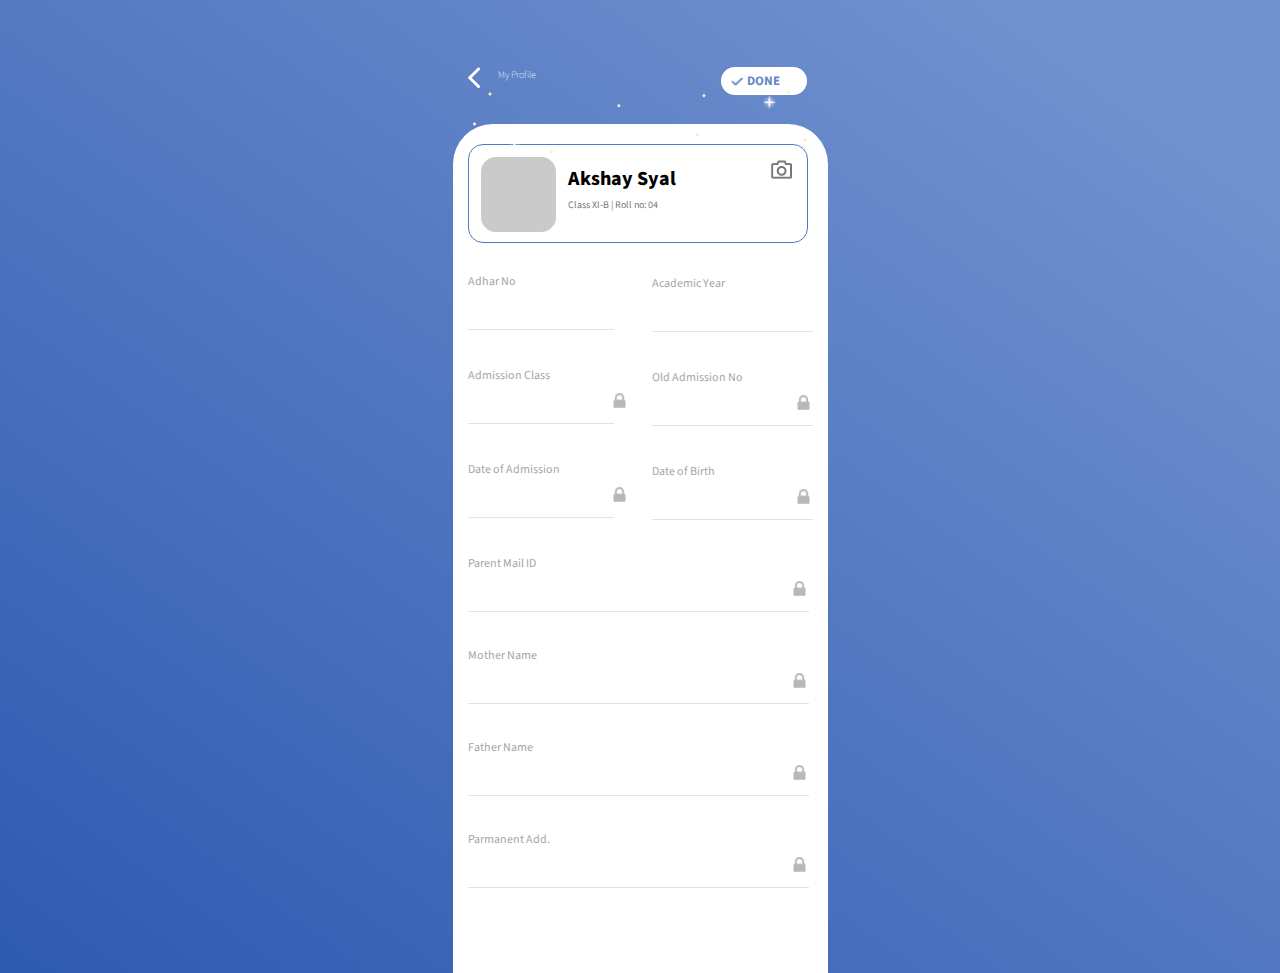
==== index.html @ 46f0860c "Rename profile.html to index.html" ====
<!DOCTYPE html>
<html lang="es">
<head>
    <meta charset="UTF-8">
    <meta http-equiv="X-UA-Compatible" content="IE=edge">
    <meta name="viewport" content="width=device-width, initial-scale=1.0">
    <title>Document</title>

    <link rel="preconnect" href="https://fonts.googleapis.com">
    <link rel="preconnect" href="https://fonts.gstatic.com" crossorigin>
    <link href="https://fonts.googleapis.com/css2?family=Source+Sans+Pro:wght@200;300;400&display=swap" rel="stylesheet">
    <link rel="preconnect" href="https://fonts.googleapis.com">
    <link rel="preconnect" href="https://fonts.gstatic.com" crossorigin>
    <link href="https://fonts.googleapis.com/css2?family=Bebas+Neue&display=swap" rel="stylesheet">

    <link rel="stylesheet" href="css/configuracionGlobal.css">
    <link rel="stylesheet" href="css/login-movil.css">
    <link rel="stylesheet" href="css/movil.css">
    <link rel="stylesheet" href="css/dashboard.css">
    <link rel="stylesheet" href="css/profile.css">

</head>
<body>
    <div class="profile-background">
        <section class="banner-profile">
            <h2>My Profile</h2>
            <img class="arrow" src="img/ic_back.png" alt="">
            <a href="">DONE</a>
            <img class="checked" src="img/ic_checked.png" alt="">
            <img class="estrellas" src="img/star_pattern.png" alt="">
        </section>

        <section class="profile">
            <div class="rectangulo">
            <img class="cuadrado" src="img/dp.png" alt="">
            <h2>Akshay Syal</h2>
            <span>Class XI-B  |  Roll no: 04</span>
            <img class="camara" src="img/ic_camera.png" alt="">
            </div>

            <form class="formulario" action="">
                <label class="formulario_label" for="">
                    Adhar No
                    <input type="text">
                </label>

                <label class="formulario_label2" for="">
                    Academic Year
                    <input type="text">
                </label>

                <label class="formulario_label" for="">
                    Admission Class
                    <img src="img/ic_lock.png" alt="lock">
                    <input type="text">
                </label>

                <label class="formulario_label2" for="">
                    Old Admission No
                    <img src="img/ic_lock.png" alt="lock">
                    <input type="text">
                </label>

                <label class="formulario_label" for="">
                    Date of Admission
                    <img src="img/ic_lock.png" alt="lock">
                    <input type="text">
                </label>

                <label class="formulario_label2" for="">
                    Date of Birth
                    <img src="img/ic_lock.png" alt="lock">
                    <input type="text">
                </label>
            </form>
           
            <form class="formulario_2" action="">
                <label class="formulario_label_2" for="">
                    Parent Mail ID
                    <img src="img/ic_lock.png" alt="lock">
                    <input type="text">
                </label>
    
                <label class="formulario_label_2" for="">
                    Mother Name
                    <img src="img/ic_lock.png" alt="lock">
                    <input type="text">
                </label>
    
                <label class="formulario_label_2" for="">
                    Father Name
                    <img src="img/ic_lock.png" alt="lock">
                    <input type="text">
                </label>
    
                <label class="formulario_label_2" for="">
                    Parmanent Add.
                    <img src="img/ic_lock.png" alt="lock">
                    <input type="text">
                </label>    
            </form>
        </section>
    </div>
    
</body>
</html>
---- css/configuracionGlobal.css ----
* {
    margin: 0;
    padding: 0;
    box-sizing: border-box;
}

html {
    font-family: 'Source Sans Pro', sans-serif;
    font-size: 10px;
}


:root {
    /* variables de color */
    --background: linear-gradient(313.78deg, #2855AE -3.15%, #7292CF 100%);

    --verde: rgba(36, 105, 39, 0.795);
    --amarillo: #F7E914;
    --gris: #c4c4c4;

    --azul1: #345FB4;
    --azul2: #6789CA;
    --gris1: #313131;
    --gris2: #777777;
    --gris3: #a5a5a5;
    --gris4: #cacaca;

    /* variables de tamaño de letra */
    --size-h1 : 3.6rem;
    --size-h2 : 2.6rem;
    --size-h3 : 2rem;
    --texto : 1.6rem;
}

/* Estructura de las secciones */

.background-section {
    width: 100%;
    padding-top: 5rem;
    padding-bottom: 5rem;
}

.section-body {
    max-width: 30.5rem;
    height: auto;
    margin: auto;
    padding: 5rem 3rem;

    display: flex;
    flex-direction: column;
  
}
section{
    max-width: 37.5rem;
    height: auto;
    margin: auto;
    padding: 5rem 3rem;

    display: flex;
    flex-direction: column;
}
---- css/login-movil.css ----
.login-background {
    background: linear-gradient(35.54deg, #2855AE -7.25%, #7292CF 90.75%);
    padding-top: 6.7rem;
}

.banner-login img{
    width: 29.5rem;
    align-self: flex-end;
}
.banner-login h2 {
    color: #fff;
    font-size: var(--size-h1);
    font-weight: 600;
}
.banner-login span {
    font-size: var(--size-h3);
    font-weight: 300;
    color: #fff;
}

.formulario-login {
    background-color: #fff;
    border-radius: 4rem 4rem 0rem 0rem;
}
.formulario {
    width: 31.5rem;
    margin: auto;

    display: flex;
    flex-direction: column;
}

.formulario__label {
    font-size: 1.2rem;
    color: var(--gris3);
    margin-bottom: 3.5rem;

    display: flex;
    flex-direction: column;
}

.formulario__label input {
    width: 100%;
    height: 4rem;
    border: none;
    border-bottom: 1px solid var(--gris3);
    outline: none;
    font-size: var(--texto);
}

.formulario button {
    height: 5.4rem;
    background: linear-gradient(35.54deg, #2855AE -7.25%, #7292CF 90.75%);
    border-radius: 1rem;
    color: #fff;
    font-size: var(--texto);
    font-weight: 600;
    border-style: none;
    cursor: pointer;

    display: flex;
    flex-direction: row;
    justify-content:center;
    align-items: center;

    position: relative;
}
.formulario button img {
    width: 2.5rem;
    position: absolute;
    right: 2.8rem;
}

.formulario__mensaje {
    color: var(--gris1);
    font-size: var(--texto);
    margin-top: 2rem;

    align-self: flex-end;
}
---- css/movil.css ----
/*Body*/
.section-movil{
    max-width: 375px;
    
}
/*------------------*/
.logo{
    width: 115px;
    padding: 2px;
    margin: 5rem 5rem 5rem 10rem;

    align-items: center;
   
}
.imagenwire{
    margin-top: 22rem;
    width: 350px;
    height:310.44px;
    

}
---- css/dashboard.css ----
.login-background {
    background: linear-gradient(35.54deg, #2855AE -7.25%, #7292CF 90.75%);
    padding-top: 1.7rem;
}
section{
    max-width: 37.5rem;
    height: auto;
    margin: auto;
    padding: 5rem 1.5rem;

    display: flex;
    flex-direction: column;
}
.circulo{
    height:62px;
   width:62px;
   background:var(--gris4);
   -moz-border-radius:50px;
   -webkit-border-radius:50px;
   border-radius:50px;
   border: 2px solid #fff;
   position: absolute;
   margin-left: 270px;
   margin-top: 20px;
}
.banner-login h2 {
    color: #fff;
    font-size: 30px;
    font-weight: normal;
    font-style: normal;
    line-height: 38px;
}
.banner-login span {
    font-size: 18px;
    font-weight: normal;
    color: #fff;
    margin-top: 9px;
    opacity: 0.61;
}
.temporada{
    color: #6184C7;
    font-size: 14px;
    font-weight: 400;
    width: 87px;
    margin-top: 10px;
    padding: 5px;
    border-radius: 53px;
    background-color: #fff;
    text-align: center;
}

.opciones {
    background-color: #fff;
    border-radius: 4rem 4rem 0rem 0rem;
    
}
.cuadritos{
    display: flex;
    flex-wrap: wrap;
    justify-content:space-around;
}
.cuadritos .cuadro1{
    border: 1px solid #5278C1;

    background-color: #fff;
    width: 162px;
    height: 201px;
    border-radius: 15px;
    margin-right: 10px;
    margin-bottom: 10px;
    margin-top: -120px;
   align-self: flex-start;
}
.cuadritos .cuadro2{
    border: 1px solid #5278C1;
    background-color: #fff;
    width: 162px;
    height: 201px;
    border-radius: 15px;
    margin-bottom: 10px;
    margin-top: -120px;
    align-self: flex-end;
}
.birrete{
    width: 72px;
    height: 72px;
    margin: 22px 0px 0px 15px;
}
.dinero{
    width: 72px;
    height: 72px;
    margin: 22px 0px 0px 15px;
}
.opciones h1{
    font-family: 'Bebas Neue', cursive;
    color: #202020;
    font-weight: 300;
    font-size: 40px;
    line-height: 43px;
    margin: 10px 0px 0px 15px;
}
.opciones h3{
    font-family: Source Sans Pro;
    font-style: normal;
    font-weight: normal;
    font-size: 16px;
    line-height: 20px;
    margin: 10px 0px 0px 15px;
    color: #777777;
}
.cuadritos .cuadro3{
    width: 163px;
    height: 132px;
    background-color: #F5F6FC;
    margin-right: 10px;
    margin-bottom: 10px;
    border-radius: 10px;
    
    align-self: flex-start;
}
.cuadritos .cuadro4{
    width: 163px;
    height: 132px;
    background-color: #F5F6FC;
    margin-bottom: 10px;
    border-radius: 10px;
    
    align-self: flex-end;
}
.cuadro3 img{
    margin: 25px 0px 0px 19px;
}
.cuadro3 h2{
    font-family: Source Sans Pro;
    font-style: normal;
    font-weight: normal;
    font-size: 18px;
    color: #000000;
    margin: 15px 0px 0px 19px;
}
.cuadro4 img{
    margin: 25px 0px 0px 19px;
}
.cuadro4 h2{
    font-family: Source Sans Pro;
    font-style: normal;
    font-weight: normal;
    font-size: 18px;
    color: #000000;
    margin: 15px 0px 0px 19px;
}
---- css/profile.css ----
.profile-background {
    background: linear-gradient(35.54deg, #2855AE -7.25%, #7292CF 90.75%);
    padding-top: 1.7rem;
   }
   
   .banner-profile h2{
    color: #FFFFFF;
    font-size: var(--size-parrafo2);
    font-weight: 50;
    font-style: normal;
    margin-left: 3rem;
    margin-top: 0.1rem;
   }
   
   .banner-profile .arrow{
    position: absolute;
   }
   
   .banner-profile a{
    position: absolute;
    width: 8.6rem;
    height: 2.8rem;
    margin: 0rem 0.6rem 0rem 25.3rem;
    background: #FFFFFF;
    color: #6688CA;
    font-size: 1.3rem;
    font-weight: bold;
    border-radius: 2rem;
    text-decoration: none;
   
    display: flex;
    flex-direction: row;
    align-items: center;
    justify-content: space-evenly;
   }
   
   .banner-profile .checked{
    width: 1.21rem;
    height: 0.87rem;
    position: absolute;
    margin: 1rem 0rem 0rem 26.3rem;
   }
   
   .banner-profile .estrellas{
    width: 33.34rem;
    align-self: center;
    position: absolute;
    top: 9rem;
   }
   
   .profile{
    background-color: #fff;
    border-radius: 4rem 4rem 0rem 0rem;
    margin-top: -0.8rem;
   }
   .rectangulo{
    width: 34rem;
    height: 9.9rem;
    border: 1px solid #5278C1;
    border-radius: 1.5rem;
    margin-top: -3rem;
   }
   
   .rectangulo .cuadrado{
    margin: 1.2rem;
   }
   
   .rectangulo h2{
    font-size: 2rem;
    font-weight: 750;
    color: #000000;
    position: absolute;
    margin: -8.3rem 0rem 0rem 9.9rem;
   }
   
   .rectangulo span{
    font-size: var(--size-parrafo);
    font-weight: normal;
    color: var(--gris2);
    position: absolute;
    margin: 5.3rem 0rem 0rem 0rem;
   }
   
   .rectangulo .camara{
    position: absolute;
    margin: 1.5rem 0rem 0rem 20.3rem;
   }
   
   .formulario {
    margin-top: 3rem;
    width: 100%;
  
    display: flex;
    flex-wrap: wrap;
   }
   
   .formulario_label{
    font-size: 1.2rem;
    color: var(--gris3);
    margin-bottom: 3.5rem;
    width: 16.1rem;
   
    display: flex;
    flex-direction: column;
   }
   
   .formulario_label img{
    width: 1.3rem;
    height: 1.58rem;
    position: absolute;
    margin: 2.5rem 0rem 0rem 14.5rem;
   }
   
   .formulario_label input {
    margin-right: 1.5rem;
    max-width: 16.1rem;
    height: 4rem;
    border: none;
    border-bottom: 1px solid #E1E3E8;
    outline: none;
    font-size: var(--texto);
   }
   
   .formulario_label2{
    font-size: 1.2rem;
    color: var(--gris3);
    margin-bottom: 3.5rem;
    width: 16.1rem;
    margin-top: -9rem;
   
    display: flex;
    flex-direction: column;
    align-self: flex-end;
   }
   
   .formulario_label2 img{
    width: 1.3rem;
    height: 1.58rem;
    position: absolute;
    margin: 2.5rem 0rem 0rem 14.5rem;
   }
   
   
   .formulario_label2 input {
    max-width: 16.1rem;
    height: 4rem;
    border: none;
    border-bottom: 1px solid #E1E3E8;
    outline: none;
    font-size: var(--texto);
   }
   
   .formulario_2 {
    width: 100%rem;
   
    display: flex;
    flex-wrap: wrap;
   }
   
   .formulario_label_2{
    font-size: 1.2rem;
    color: var(--gris3);
    margin-bottom: 3.5rem;
   
    display: flex;
    flex-direction: column;
   }
   
   .formulario_label_2 img{
    width: 1.3rem;
    height: 1.58rem;
    position: absolute;
    margin: 2.5rem 0rem 0rem 32.5rem;
   }
   
   .formulario_label_2 input {
    margin-right: 2rem;
    width: 34.1rem;
    height: 4rem;
    border: none;
    border-bottom: 1px solid #E1E3E8;
    outline: none;
    font-size: var(--texto);
   }
   
   section{
    max-width: 37.5rem;
    height: auto;
    margin: auto;
    padding: 5rem 1.5rem;
   
    display: flex;
    flex-direction: column;
   }
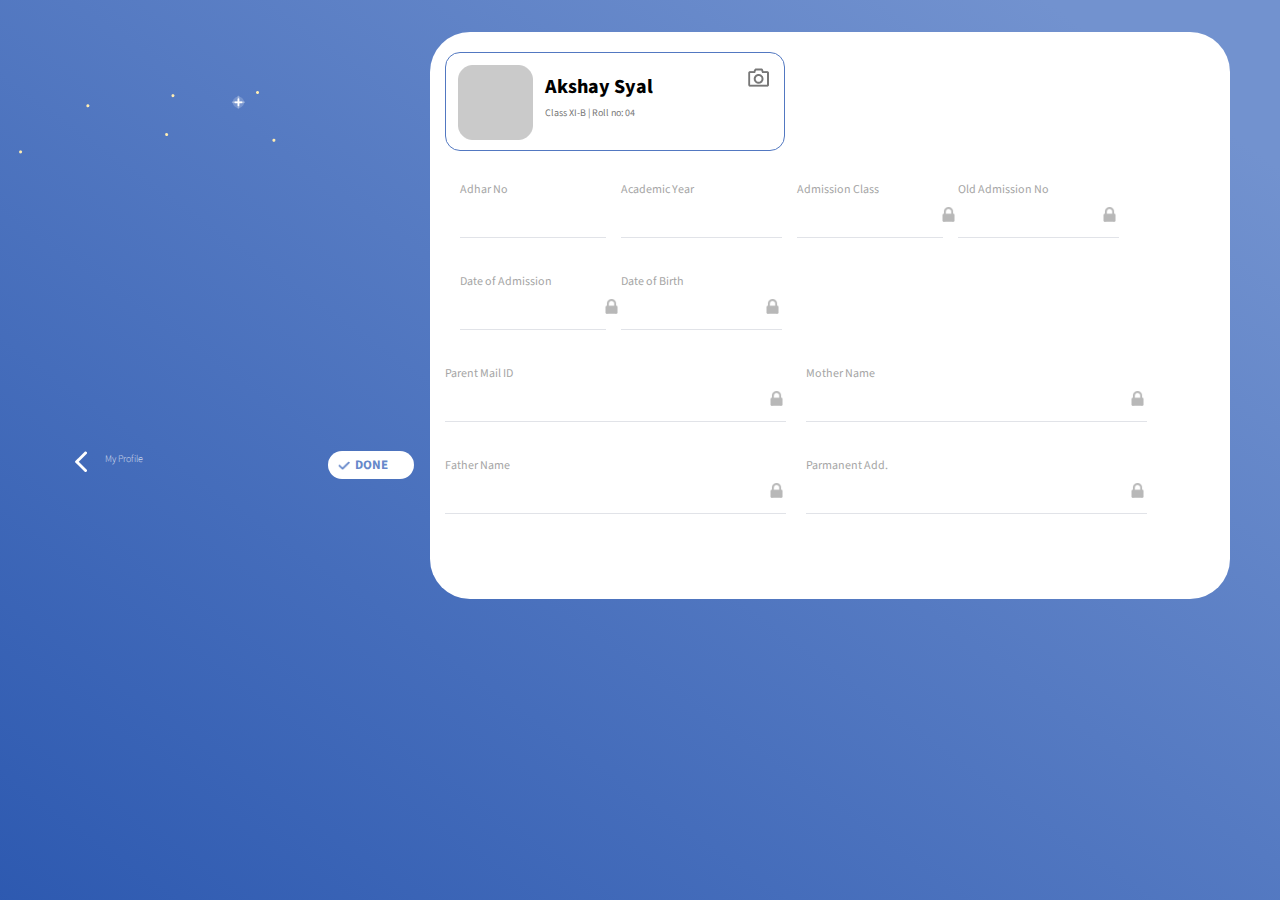
==== commit b94142c3: "Rename profile.html to index.html" ====
--- a/index.html
+++ b/index.html
@@ -14,10 +14,9 @@
     <link href="https://fonts.googleapis.com/css2?family=Bebas+Neue&display=swap" rel="stylesheet">
 
     <link rel="stylesheet" href="css/configuracionGlobal.css">
-    <link rel="stylesheet" href="css/login-movil.css">
-    <link rel="stylesheet" href="css/movil.css">
-    <link rel="stylesheet" href="css/dashboard.css">
     <link rel="stylesheet" href="css/profile.css">
+    <link rel="stylesheet" href="css/profile-tablet.css" media="(min-width: 768px)">
+     <link rel="stylesheet" href="css/profile-desktop.css" media="(min-width: 1024px)">
 
 </head>
 <body>
--- a/css/profile-tablet.css
+++ b/css/profile-tablet.css
@@ -0,0 +1,8 @@
+.profile-background{
+    width: 100vw;
+    height: 100vh;
+}
+.profile{
+    border-radius: 4rem 4rem 4rem 4rem;
+    margin-top: -0.8rem;
+   }--- a/css/profile-desktop.css
+++ b/css/profile-desktop.css
@@ -0,0 +1,20 @@
+.profile-background{
+    width: 100vw;
+    height: 100vh;
+    display: flex;
+    flex-direction: row;
+    justify-content: space-around;
+}
+.profile{
+    border-radius: 4rem 4rem 4rem 4rem;
+    max-width: 80rem;
+    margin-top: 1.5rem;
+    margin-right: 5rem;
+}
+.formulario_label {
+    margin-left: 1.5rem;
+   }
+.banner-profile{
+    margin-left: 6rem;
+}
+   